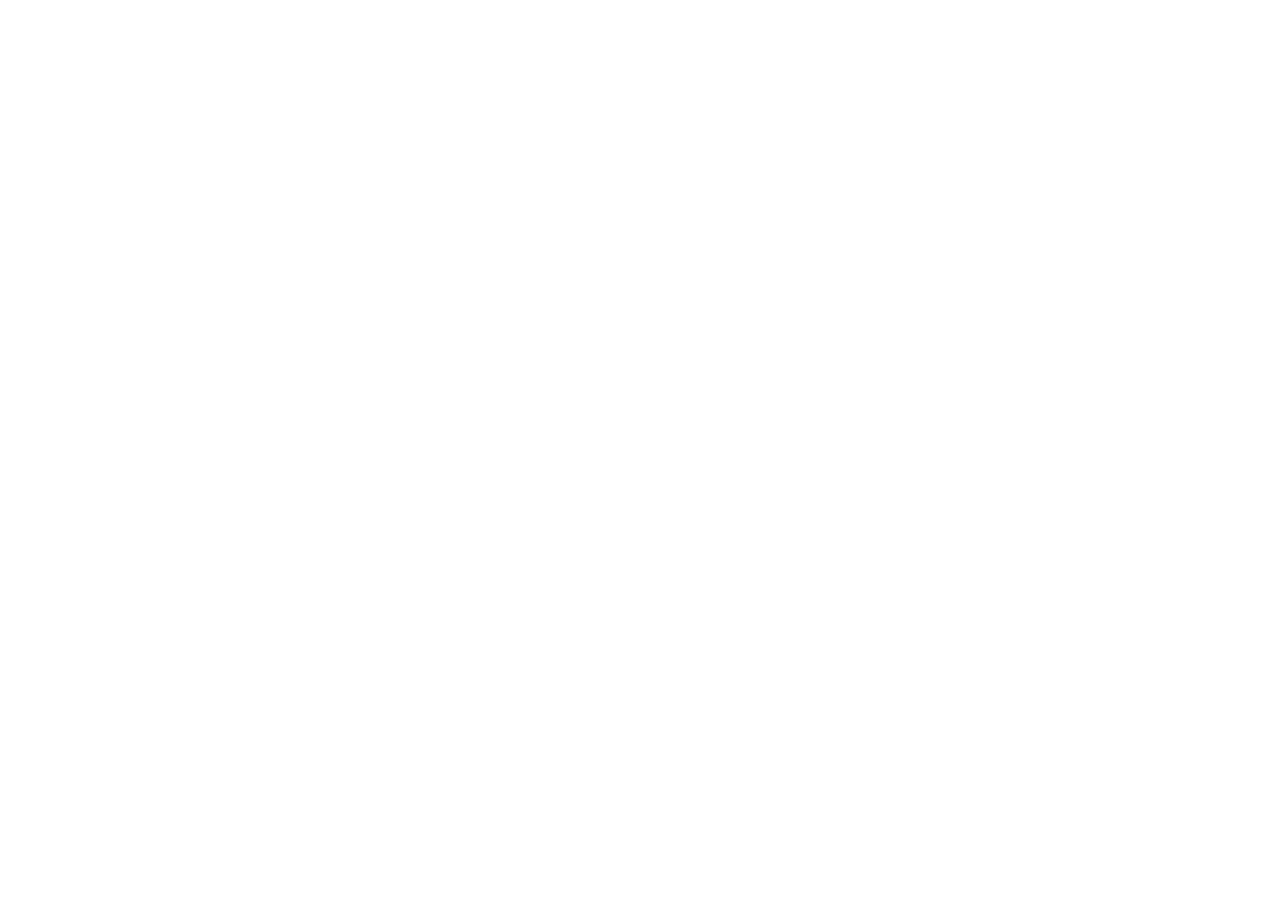
==== catalog.html @ e5bd0d5f "index.html v.2" ====
<!doctype html>
<html lang="ru">
<head>
    <meta charset="UTF-8">
    <title>Device</title>
    <link rel="stylesheet" href="css/normalize.css">
    <link rel="stylesheet" href="css/style.css">
</head>
<body>
</body>
</html>
---- css/style.css ----
/* --------------------- general ------------------- */

@font-face {
    font-family: "Gilroy";
    src: url(../fonts/gilroylight.woff);
    font-weight: 300;
}

@font-face {
    font-family: "Gilroy";
    src: url(../fonts/gilroyextrabold.woff);
    font-weight: 800;
}

@font-face {
    font-family: "Open Sans";
    src: url(../fonts/opensans.woff);
    font-weight: normal;
}

@font-face {
    font-family: "Open Sans";
    src: url(../fonts/opensanslight.woff);
    font-weight: 300;
}

body {
    font-family: "Open Sans", Arial, sans-serif;
    font-size: 15px;
}

/* --------------------- index.html ------------------- */






/* --------------------- catalog.html ------------------- */
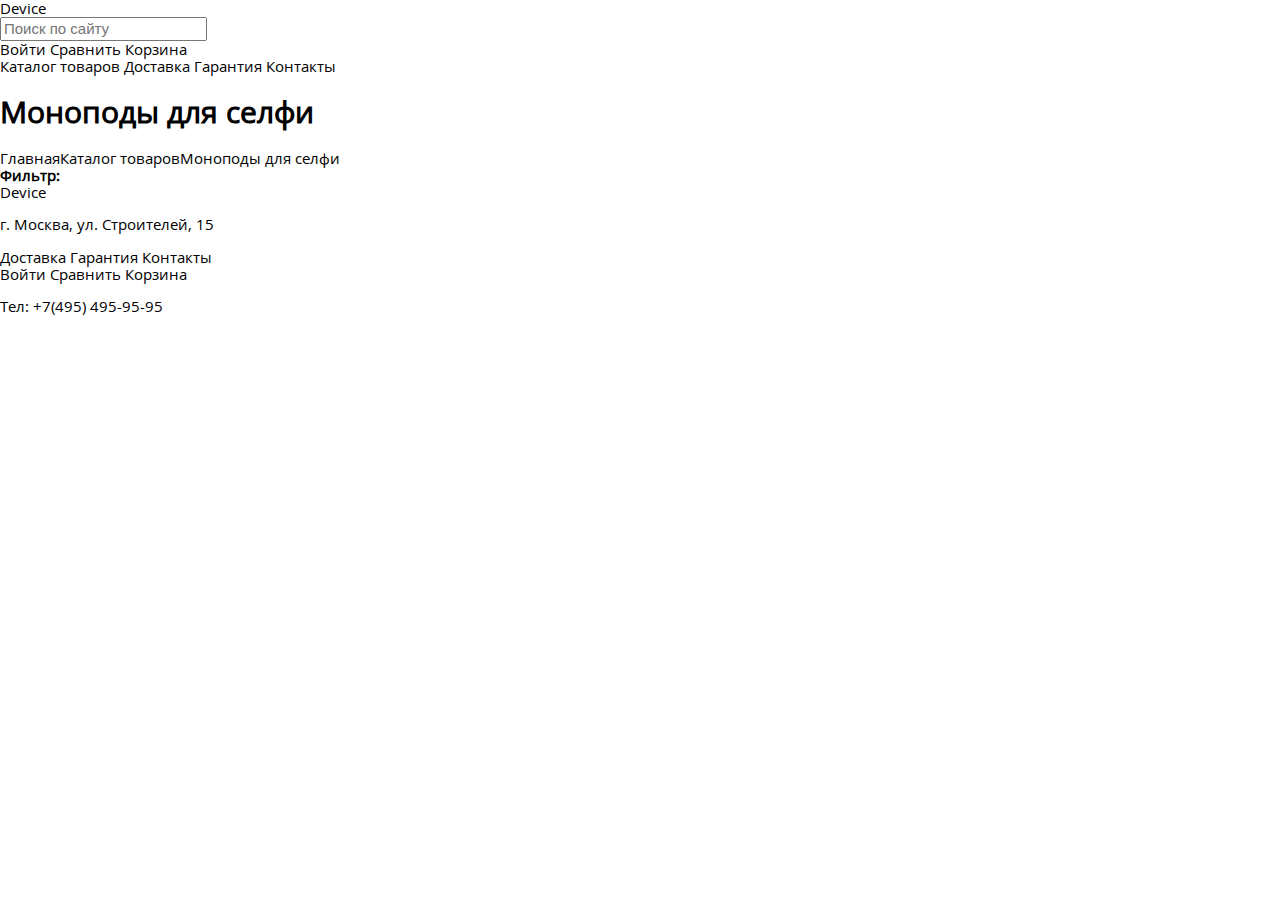
==== commit 20d643c8: "catalog.html v.1" ====
--- a/catalog.html
+++ b/catalog.html
@@ -7,5 +7,57 @@
     <link rel="stylesheet" href="css/style.css">
 </head>
 <body>
+<header>
+    <div class="container">
+        <a class="device-logo-header">Device</a>
+        <nav class="top-nav">
+            <form class="search-form">
+                <label class="search-label" for="search-label"></label>
+                <input id="search-label" type="text" name="search-field" placeholder="Поиск по сайту">
+            </form>
+            <a class="header-menu">Войти</a>
+            <a class="header-menu">Сравнить</a>
+            <a class="header-menu">Корзина</a>
+        </nav>
+        <nav class="bottom-nav">
+            <a>Каталог товаров</a>
+            <a>Доставка</a>
+            <a>Гарантия</a>
+            <a>Контакты</a>
+        </nav>
+        <nav class="breadcrumbs">
+            <h1>Моноподы для селфи</h1>
+            <a>Главная</a><a>Каталог товаров</a><a>Моноподы для селфи</a>
+        </nav>
+    </div>
+</header>
+<main>
+    <aside>
+        <b>Фильтр:</b>
+    </aside>
+</main>
+<footer>
+    <div class="footer-left">
+        <a class="device-logo-footer">Device</a>
+        <p>г. Москва, ул. Строителей, 15</p>
+    </div>
+    <div class="footer-center">
+        <a>Доставка</a>
+        <a>Гарантия</a>
+        <a>Контакты</a>
+        <div class="footer-soc-buttons">
+            <a href="#"></a>
+            <a href="#"></a>
+            <a href="#"></a>
+        </div>
+    </div>
+    <div class="footer-right">
+        <a>Войти</a>
+        <a>Сравнить</a>
+        <a>Корзина</a>
+        <p class="footer-tel">Тел: +7(495) 495-95-95 </p>
+        <a class="footer-logo"></a>
+    </div>
+</footer>
 </body>
 </html>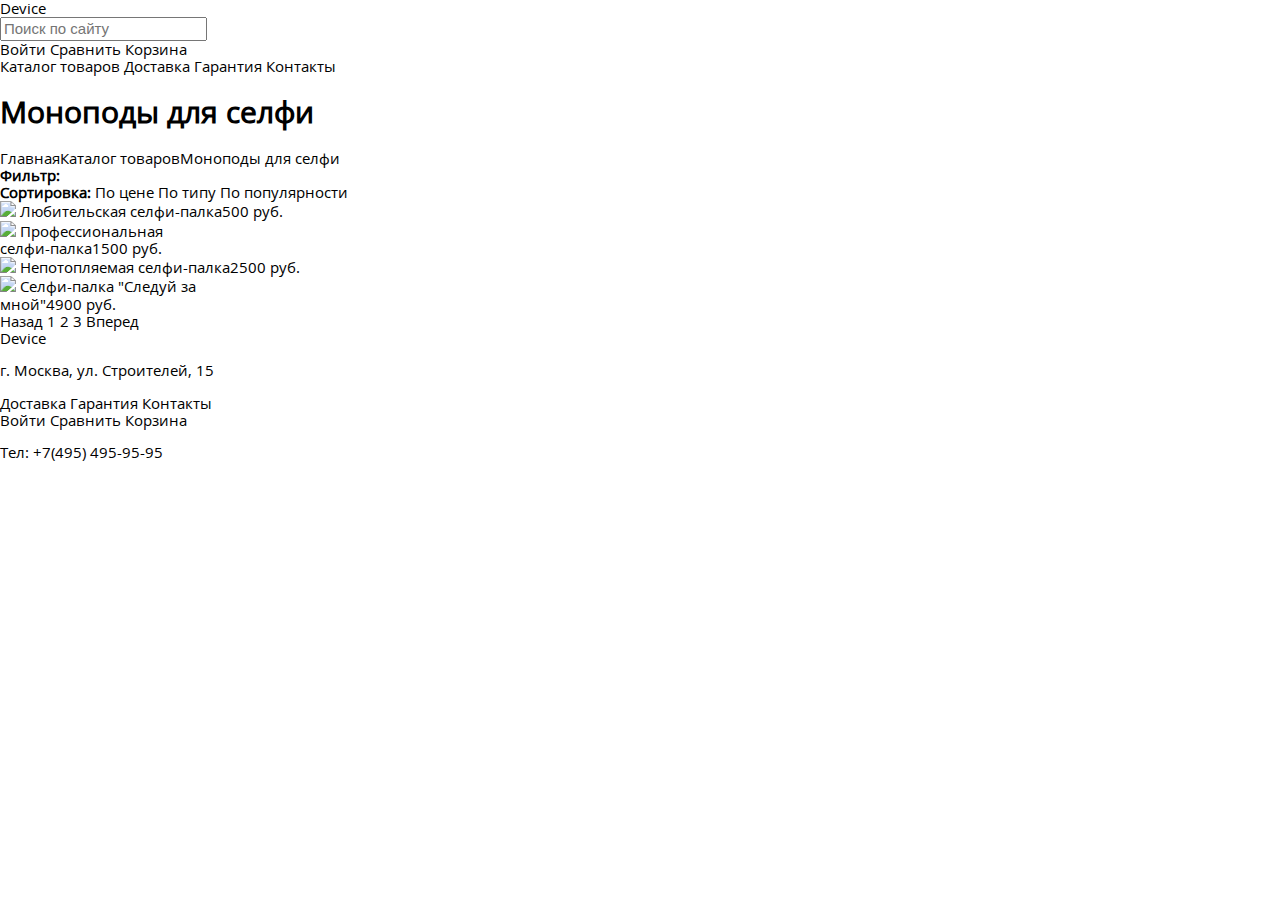
==== commit 5a1ddd30: "catalog.html done" ====
--- a/catalog.html
+++ b/catalog.html
@@ -32,9 +32,43 @@
     </div>
 </header>
 <main>
-    <aside>
-        <b>Фильтр:</b>
-    </aside>
+    <div class="container">
+        <aside>
+            <b>Фильтр:</b>
+            <form></form>
+        </aside>
+        <div class="catalog-content">
+            <b>Сортировка:</b>
+            <a>По цене</a>
+            <a>По типу</a>
+            <a>По популярности</a>
+            <a class="arrow-up"></a>
+            <a class="arrow-down"></a>
+            <div class="catalog-content-image">
+                <img src="#" width="" height="">
+                <span>Любительская селфи-палка</span><span>500 руб.</span>
+            </div>
+            <div class="catalog-content-image">
+                <img src="#" width="" height="">
+                <span>Профессиональная<br> селфи-палка</span><span>1500 руб.</span>
+            </div>
+            <div class="catalog-content-image">
+                <img src="#" width="" height="">
+                <span>Непотопляемая селфи-палка</span><span>2500 руб.</span>
+            </div>
+            <div class="catalog-content-image">
+                <img src="#" width="" height="">
+                <span>Селфи-палка "Следуй за<br> мной"</span><span>4900 руб.</span>
+            </div>
+            <div class="catalog-pagination">
+                <a>Назад</a>
+                <a>1</a>
+                <a>2</a>
+                <a>3</a>
+                <a>Вперед</a>
+            </div>
+        </div>
+    </div>
 </main>
 <footer>
     <div class="footer-left">
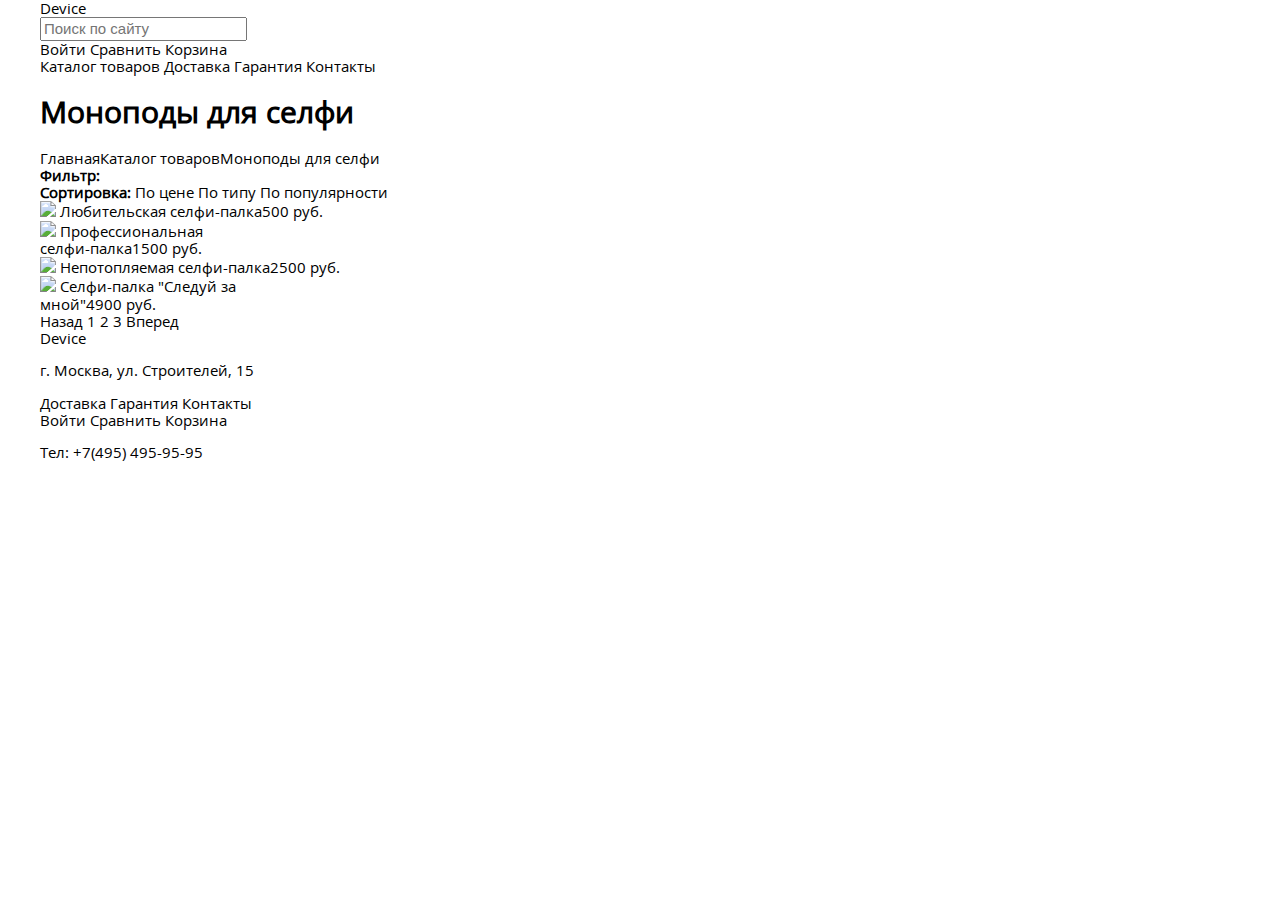
==== commit 4431bad7: "general v.1" ====
--- a/catalog.html
+++ b/catalog.html
@@ -71,26 +71,28 @@
     </div>
 </main>
 <footer>
-    <div class="footer-left">
-        <a class="device-logo-footer">Device</a>
-        <p>г. Москва, ул. Строителей, 15</p>
-    </div>
-    <div class="footer-center">
-        <a>Доставка</a>
-        <a>Гарантия</a>
-        <a>Контакты</a>
-        <div class="footer-soc-buttons">
-            <a href="#"></a>
-            <a href="#"></a>
-            <a href="#"></a>
+    <div class="container">
+        <div class="footer-left">
+            <a class="device-logo-footer">Device</a>
+            <p>г. Москва, ул. Строителей, 15</p>
         </div>
-    </div>
-    <div class="footer-right">
-        <a>Войти</a>
-        <a>Сравнить</a>
-        <a>Корзина</a>
-        <p class="footer-tel">Тел: +7(495) 495-95-95 </p>
-        <a class="footer-logo"></a>
+        <div class="footer-center">
+            <a>Доставка</a>
+            <a>Гарантия</a>
+            <a>Контакты</a>
+            <div class="footer-soc-buttons">
+                <a href="#"></a>
+                <a href="#"></a>
+                <a href="#"></a>
+            </div>
+        </div>
+        <div class="footer-right">
+            <a>Войти</a>
+            <a>Сравнить</a>
+            <a>Корзина</a>
+            <p class="footer-tel">Тел: +7(495) 495-95-95 </p>
+            <a class="footer-logo"></a>
+        </div>
     </div>
 </footer>
 </body>
--- a/css/style.css
+++ b/css/style.css
@@ -29,6 +29,12 @@
     font-size: 15px;
 }
 
+.container {
+    width: 1200px;
+    padding: 0 20px;
+    margin: 0 auto;
+}
+
 /* --------------------- index.html ------------------- */
 
 
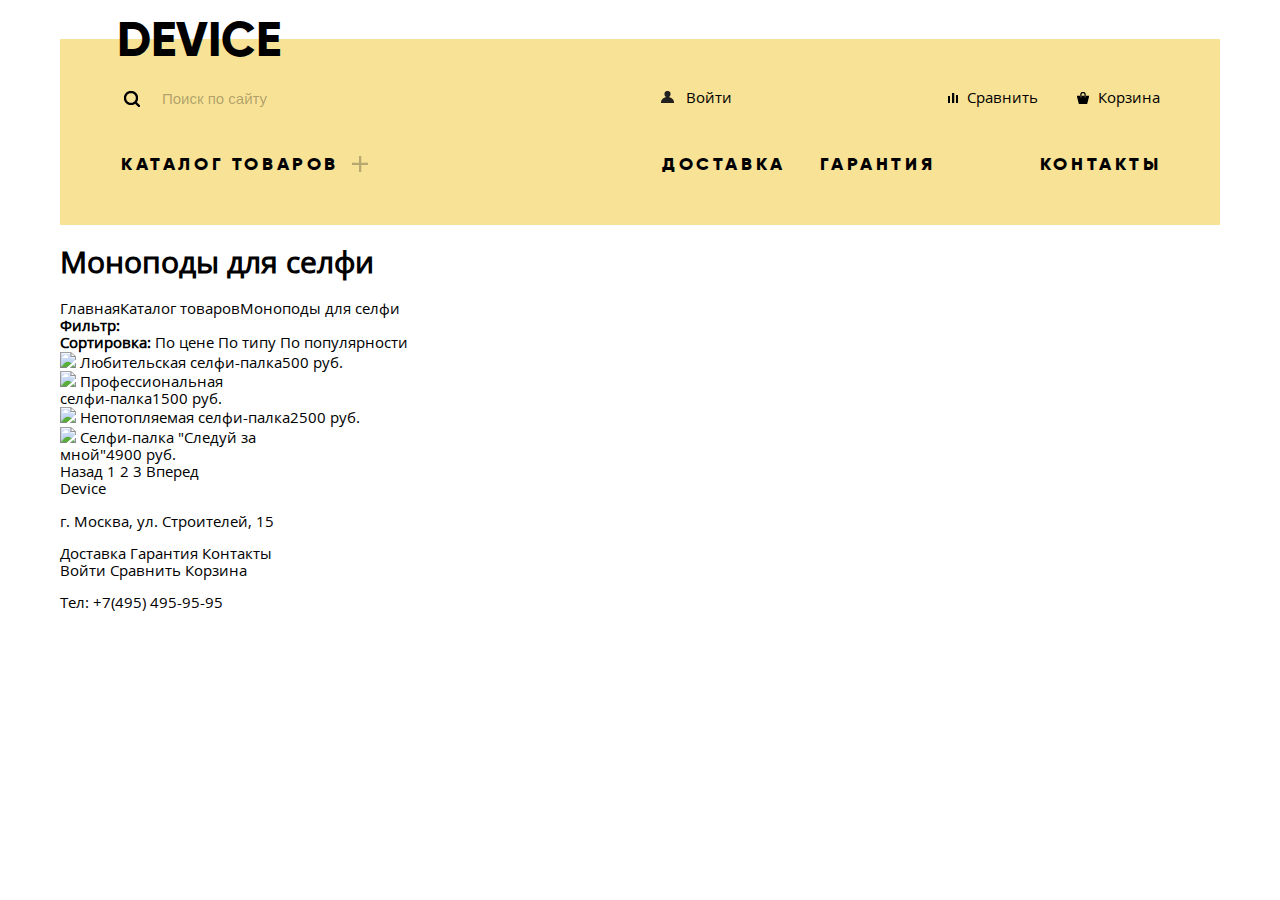
==== commit be1b9795: "header" ====
--- a/catalog.html
+++ b/catalog.html
@@ -9,22 +9,33 @@
 <body>
 <header>
     <div class="container">
-        <a class="device-logo-header">Device</a>
-        <nav class="top-nav">
-            <form class="search-form">
-                <label class="search-label" for="search-label"></label>
-                <input id="search-label" type="text" name="search-field" placeholder="Поиск по сайту">
-            </form>
-            <a class="header-menu">Войти</a>
-            <a class="header-menu">Сравнить</a>
-            <a class="header-menu">Корзина</a>
-        </nav>
-        <nav class="bottom-nav">
-            <a>Каталог товаров</a>
-            <a>Доставка</a>
-            <a>Гарантия</a>
-            <a>Контакты</a>
-        </nav>
+        <a class="device-logo-header" href="index.html">Device</a>
+        <div class="header-orange-background clearfix">
+            <div class="top-nav clearfix">
+                <nav class="nav-left">
+                    <form class="search-form">
+                        <label class="search-label" for="search-label"></label>
+                        <input id="search-label" type="text" name="search-field" placeholder="Поиск по сайту">
+                        <button>Найти</button>
+                    </form>
+                </nav>
+                <nav class="nav-right">
+                    <a>Войти</a>
+                    <a>Сравнить</a>
+                    <a>Корзина</a>
+                </nav>
+            </div>
+            <div class="bottom-nav">
+                <nav class="nav-left">
+                    <a>Каталог товаров</a>
+                </nav>
+                <nav class="nav-right">
+                    <a>Доставка</a>
+                    <a>Гарантия</a>
+                    <a>Контакты</a>
+                </nav>
+            </div>
+        </div>
         <nav class="breadcrumbs">
             <h1>Моноподы для селфи</h1>
             <a>Главная</a><a>Каталог товаров</a><a>Моноподы для селфи</a>
--- a/css/style.css
+++ b/css/style.css
@@ -33,7 +33,179 @@
     width: 1200px;
     padding: 0 20px;
     margin: 0 auto;
-}
+    box-sizing: border-box;
+}
+
+.clearfix::after {
+    content: "";
+    display: block;
+    clear: both;
+}
+
+/* --------------------- header ------------------- */
+header a {
+    color: black;
+    text-decoration: none;
+}
+
+.header-orange-background {
+    position: relative;
+    max-height: 300px;
+    background-color: #f7e296;
+    padding: 50px 56px;
+    margin-top: -16px;
+}
+
+.device-logo-header {
+    font-family: "Gilroy", "Verdana", sans-serif;
+    font-size: 48px;
+    font-weight: 800;
+    text-transform: uppercase;
+    position: relative;
+    top: 12px;
+    left: 57px;
+    z-index: 10;
+}
+
+.nav-left {
+    float: left;
+    width: 502px;
+}
+
+.nav-right {
+    float: right;
+    width: 502px;
+}
+
+.search-form {
+    float: left;
+}
+
+.search-form::before {
+    position: absolute;
+    left: 64px;
+    top: 52px;
+    content: '';
+    width: 26px;
+    height: 26px;
+    background-image: url("../img/spritesheet.png");
+    background-position: -20px -287px;
+}
+
+.search-form button {
+    display: none;
+}
+
+.search-form input {
+    background-color: #f7e296;
+    border: none;
+}
+
+.search-form input::placeholder {
+    color: rgba(0, 0, 0, 0.3);
+}
+
+.top-nav .nav-left {
+    margin-left: 44px;
+}
+
+.top-nav .nav-right a {
+    margin-left: 24px;
+}
+
+.top-nav .nav-right a:nth-of-type(1) {
+    margin-right: 207px;
+}
+
+.top-nav .nav-right a:nth-of-type(3) {
+    margin-left: 56px;
+}
+
+.top-nav .nav-right a:nth-of-type(1)::before {
+    position: absolute;
+    top: 52px;
+    left: 601px;
+    content: '';
+    width: 26px;
+    height: 26px;
+    background-image: url("../img/spritesheet.png");
+    background-position: -20px -439px;
+}
+
+.top-nav .nav-right a:nth-of-type(2)::before {
+    position: absolute;
+    top: 54px;
+    left: 888px;
+    content: '';
+    width: 26px;
+    height: 26px;
+    background-image: url("../img/spritesheet.png");
+    background-position: -20px -72px;
+}
+
+.top-nav .nav-right a:nth-of-type(3)::before {
+    position: absolute;
+    top: 53px;
+    left: 1017px;
+    content: '';
+    width: 26px;
+    height: 26px;
+    background-image: url("../img/spritesheet.png");
+    background-position: -20px -20px;
+}
+
+.bottom-nav {
+    margin-top: 46px;
+    font-family: "Gilroy", Verdana, sans-serif;
+    font-size: 18px;
+    letter-spacing: 0.2em;
+    font-weight: 800;
+    text-transform: uppercase;
+}
+
+.bottom-nav .nav-right a {
+    margin-right: 26px;
+}
+
+.bottom-nav .nav-right a:last-of-type {
+    margin-left: 70px;
+    margin-right: 0;
+}
+
+.bottom-nav .nav-left a:first-of-type {
+    margin-left: 5px;
+}
+
+.bottom-nav .nav-left a::after {
+    position: absolute;
+    top: 117px;
+    left: 292px;
+    content: '';
+    width: 26px;
+    height: 26px;
+    background-image: url("../img/spritesheet.png");
+    background-position: -20px -231px;
+}
+
+/* ------------  hover and
+                 focus states
+ */
+.device-logo-header:hover {
+    color: #464646;
+}
+
+.device-logo-header:focus {
+    color: #666666;
+}
+
+.top-nav .nav-right a:hover {
+    color: rgba(0,0,0, 0.6);
+}
+
+.top-nav .nav-right a:focus {
+    color: rgba(0,0,0, 0.3)
+}
+
 
 /* --------------------- index.html ------------------- */
 
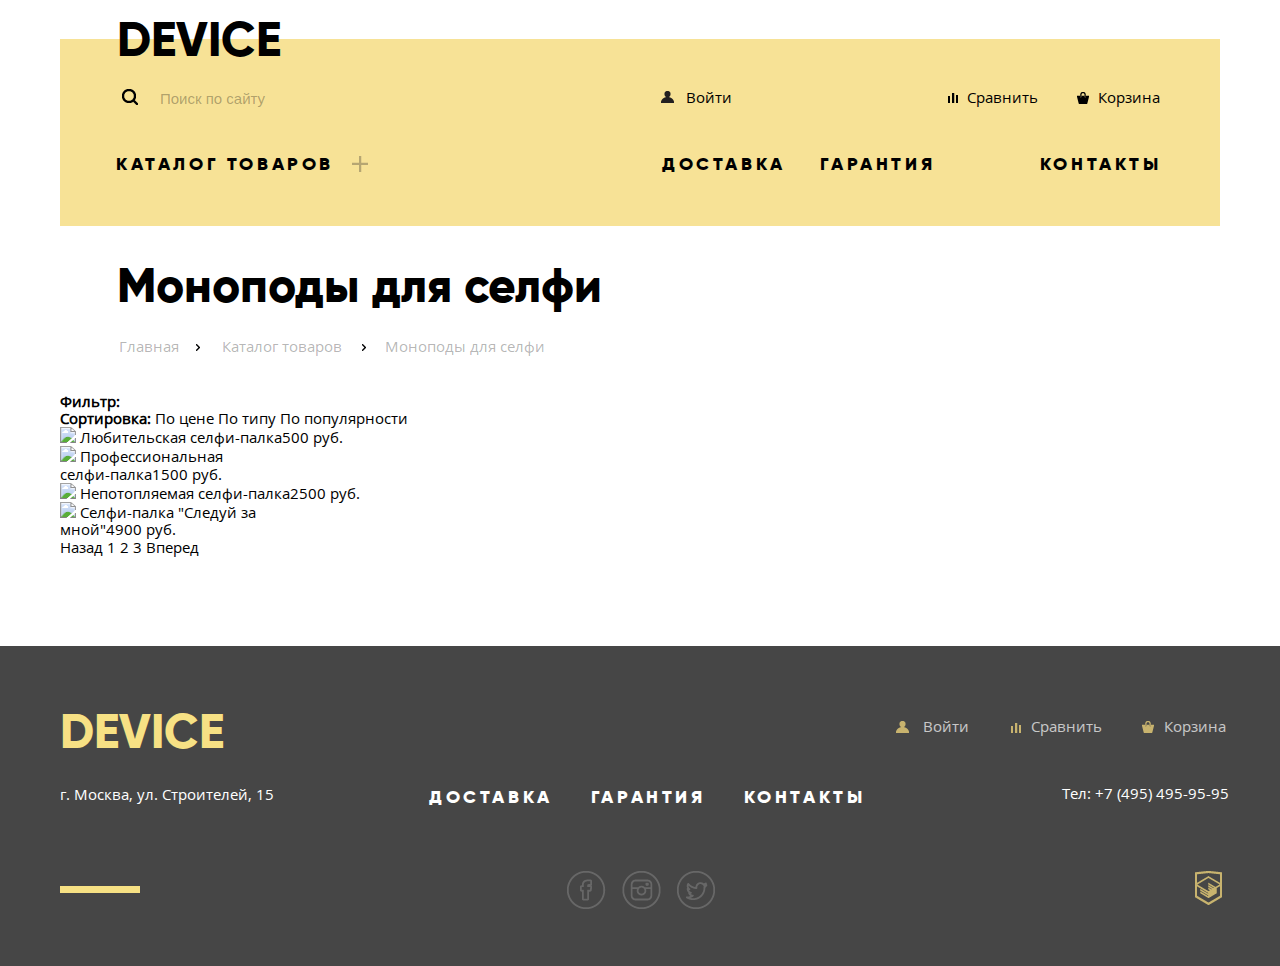
==== commit 123f691b: "finished index.html" ====
--- a/catalog.html
+++ b/catalog.html
@@ -6,44 +6,59 @@
     <link rel="stylesheet" href="css/normalize.css">
     <link rel="stylesheet" href="css/style.css">
 </head>
-<body>
+<body class="catalog-page">
 <header>
     <div class="container">
-        <a class="device-logo-header" href="index.html">Device</a>
+        <a class="device-logo" href="index.html">Device</a>
         <div class="header-orange-background clearfix">
             <div class="top-nav clearfix">
                 <nav class="nav-left">
                     <form class="search-form">
-                        <label class="search-label" for="search-label"></label>
+                        <label for="search-label"></label>
                         <input id="search-label" type="text" name="search-field" placeholder="Поиск по сайту">
                         <button>Найти</button>
                     </form>
                 </nav>
                 <nav class="nav-right">
-                    <a>Войти</a>
-                    <a>Сравнить</a>
-                    <a>Корзина</a>
+                    <a href="#">Войти</a>
+                    <a href="#">Сравнить</a>
+                    <a href="#">Корзина</a>
                 </nav>
             </div>
             <div class="bottom-nav">
                 <nav class="nav-left">
-                    <a>Каталог товаров</a>
+                    <input class="dropdown-checkbox" type="checkbox" id="dropdown-toggle">
+                    <label for="dropdown-toggle" class="dropdown-link">Каталог товаров</label>
+                    <nav class="dropdown-menu">
+                        <ul>
+                            <li><a href="#">Виртуальная реальность</a></li>
+                            <li><a href="#">Моноподы для селфи</a></li>
+                            <li><a href="#">Экшн-камеры</a></li>
+                        </ul>
+                        <ul>
+                            <li><a href="#">Фитнес-браслеты</a></li>
+                            <li><a href="#">Умные часы</a></li>
+                        </ul>
+                        <ul>
+                            <li><a href="#">Квадрокоптеры</a></li>
+                        </ul>
+                    </nav>
                 </nav>
                 <nav class="nav-right">
-                    <a>Доставка</a>
-                    <a>Гарантия</a>
-                    <a>Контакты</a>
+                    <a href="#">Доставка</a>
+                    <a href="#">Гарантия</a>
+                    <a href="#">Контакты</a>
                 </nav>
             </div>
         </div>
-        <nav class="breadcrumbs">
-            <h1>Моноподы для селфи</h1>
-            <a>Главная</a><a>Каталог товаров</a><a>Моноподы для селфи</a>
-        </nav>
     </div>
 </header>
 <main>
     <div class="container">
+        <nav class="breadcrumbs">
+            <h1 class="header-text">Моноподы для селфи</h1>
+            <a>Главная</a><a>Каталог товаров</a><a>Моноподы для селфи</a>
+        </nav>
         <aside>
             <b>Фильтр:</b>
             <form></form>
@@ -84,7 +99,7 @@
 <footer>
     <div class="container">
         <div class="footer-left">
-            <a class="device-logo-footer">Device</a>
+            <a href="#" class="device-logo">Device</a>
             <p>г. Москва, ул. Строителей, 15</p>
         </div>
         <div class="footer-center">
@@ -98,11 +113,11 @@
             </div>
         </div>
         <div class="footer-right">
-            <a>Войти</a>
-            <a>Сравнить</a>
-            <a>Корзина</a>
-            <p class="footer-tel">Тел: +7(495) 495-95-95 </p>
-            <a class="footer-logo"></a>
+            <a href="#">Войти</a>
+            <a href="#">Сравнить</a>
+            <a href="#">Корзина</a>
+            <p class="footer-tel">Тел: +7 (495) 495-95-95 </p>
+            <a href="#" class="footer-logo"></a>
         </div>
     </div>
 </footer>
--- a/css/style.css
+++ b/css/style.css
@@ -1,4 +1,5 @@
-/* --------------------- general ------------------- */
+/*!* --------------------- general ------------------- *!*/
+
 
 @font-face {
     font-family: "Gilroy";
@@ -42,6 +43,46 @@
     clear: both;
 }
 
+.button {
+    padding: 0 40px;
+    font-family: "Gilroy", "Verdana", sans-serif;
+    font-size: 18px;
+    font-weight: 800;
+    text-transform: uppercase;
+    letter-spacing: 0.2em;
+    cursor: pointer;
+}
+
+.button::after {
+    position: absolute;
+    top: 7px;
+    left: -3px;
+    content: "";
+    width: 220px;
+    height: 8px;
+    background-color: #f0c52e;
+    z-index: -1;
+}
+
+.button:hover::after {
+    height: 40px;
+    top: -10px;
+}
+
+.button:active {
+    color: rgba(0,0,0, .3);
+}
+
+.header-text {
+    font-family: "Gilroy", "Verdana", sans-serif;
+    font-size: 48px;
+    font-weight: 800;
+}
+
+p {
+    line-height: 2em;
+}
+
 /* --------------------- header ------------------- */
 header a {
     color: black;
@@ -53,10 +94,11 @@
     max-height: 300px;
     background-color: #f7e296;
     padding: 50px 56px;
+    padding-bottom: 67px;
     margin-top: -16px;
 }
 
-.device-logo-header {
+.device-logo {
     font-family: "Gilroy", "Verdana", sans-serif;
     font-size: 48px;
     font-weight: 800;
@@ -67,6 +109,14 @@
     z-index: 10;
 }
 
+.device-logo:hover {
+    color: #464646;
+}
+
+.device-logo:active {
+    color: #666666;
+}
+
 .nav-left {
     float: left;
     width: 502px;
@@ -77,36 +127,56 @@
     width: 502px;
 }
 
+.top-nav {
+    margin-bottom: 25px;
+}
+
+.top-nav .nav-left {
+    margin-left: 44px;
+    height: 40px;
+}
+
 .search-form {
     float: left;
-}
-
-.search-form::before {
-    position: absolute;
-    left: 64px;
-    top: 52px;
-    content: '';
-    width: 26px;
-    height: 26px;
-    background-image: url("../img/spritesheet.png");
-    background-position: -20px -287px;
+    margin-left: -35px;
+    width: 400px;
+    background-color: #f7e296;
+    border: none;
+    padding-bottom: 14px;
+    background-repeat: no-repeat;
 }
 
 .search-form button {
+    position: absolute;
+    top: 34px;
+    left: 400px;
+    background-color: #f7e296;
+    border: 2px solid black;
+    padding: 15px 20px;
     display: none;
 }
+
 
 .search-form input {
     background-color: #f7e296;
     border: none;
+    width: 353px;
+    padding-left: 35px;
+}
+
+.search-form label {
+    position: absolute;
+    left: 62px;
+    width: 20px;
+    height: 20px;
+    content: "";
+    background-image: url("../img/spritesheet.png");
+    background-position: -20px -287px;
+    cursor: pointer;
 }
 
 .search-form input::placeholder {
     color: rgba(0, 0, 0, 0.3);
-}
-
-.top-nav .nav-left {
-    margin-left: 44px;
 }
 
 .top-nav .nav-right a {
@@ -155,7 +225,6 @@
 }
 
 .bottom-nav {
-    margin-top: 46px;
     font-family: "Gilroy", Verdana, sans-serif;
     font-size: 18px;
     letter-spacing: 0.2em;
@@ -176,20 +245,81 @@
     margin-left: 5px;
 }
 
-.bottom-nav .nav-left a::after {
+/* ---------------- dropdown menu
+ -----------------*/
+
+.dropdown-menu {
+    position: absolute;
+    top: 145px;
+    left: 0;
+    width: 1160px;
+    height: 154px;
+    display: none;
+
+    background-color: #f7e296;
+    z-index: 1000;
+}
+
+.dropdown-checkbox {
+    display: none;
+}
+
+.dropdown-link {
+    cursor: pointer;
+}
+
+.dropdown-link::after {
     position: absolute;
     top: 117px;
     left: 292px;
     content: '';
     width: 26px;
     height: 26px;
-    background-image: url("../img/spritesheet.png");
-    background-position: -20px -231px;
+    background-image: url("../img/plus.png");
+    background-repeat: no-repeat;
+    opacity: 0.3;
+    /*background-position: -20px -231px;*/
+    cursor: pointer
+}
+
+.dropdown-checkbox:checked ~ .dropdown-menu {
+    display: block;
+}
+
+.dropdown-menu ul {
+    margin: 0;
+    padding: 0;
+    margin-right: 21px;
+    margin-left: 50px;
+    margin-top: 20px;
+    width: 189px;
+    float: left;
+}
+
+
+.dropdown-menu li {
+    margin-bottom: 20px;
+    list-style: none;
+    display: inline-block;
+}
+
+.dropdown-menu ul:last-of-type {
+    margin-left: -14px;
+}
+
+.dropdown-menu a {
+    font-family: "Open Sans", "Arial", sans-serif;
+    font-size: 15px;
+    text-transform: none;
+    letter-spacing: normal;
+    font-weight: 400;
 }
 
 /* ------------  hover and
                  focus states
  */
+
+
 .device-logo-header:hover {
     color: #464646;
 }
@@ -198,20 +328,880 @@
     color: #666666;
 }
 
-.top-nav .nav-right a:hover {
+.top-nav a:hover {
     color: rgba(0,0,0, 0.6);
 }
 
-.top-nav .nav-right a:focus {
+.top-nav a:focus {
     color: rgba(0,0,0, 0.3)
 }
 
+.top-nav a:hover::before {
+    opacity: 0.6;
+}
+
+.top-nav a:focus::before {
+    opacity: 0.3;
+}
+
+.bottom-nav a:hover {
+    color: rgba(0,0,0, 0.6);
+}
+
+.bottom-nav a:focus {
+    color: rgba(0,0,0, 0.3);
+}
+
+
+.bottom-nav a:hover::after {
+    opacity: 0.6;
+}
+
+.bottom-nav a:focus::after {
+    opacity: 0.3;
+}
+
+.dropdown-link:hover {
+    opacity: 0.6;
+}
+
+.dropdown-link:active {
+    opacity: 0.3;
+}
+
+.dropdown-link:active::after {
+    opacity: 0.2;
+}
+
+
+.search-form input:hover::placeholder {
+    color: rgba(0, 0, 0, 0.6);
+}
+
+
+.search-form input:focus {
+    outline: none;
+    border-bottom: 2px solid black;
+    padding-bottom: 15px;
+}
+
+.search-form input:focus + button {
+    display: block;
+}
+
+.search-form input:focus + button:hover {
+    background-color: black;
+    color: white;
+    cursor: pointer;
+}
+
+
+.search-form input:focus + button:focus {
+    background-color: black;
+    color: rgba(255,255,255, 0.3);
+    display: block;
+}
+
+.search-form button:hover {
+    display: inline-block;
+    background-color: black;
+    color: rgba(255,255,255, 0.3);
+}
+
+/* ---------------------- footer
+
+ */
+
+
+footer {
+    position: relative;
+    margin-top: 90px;
+    background-color: #464646;
+    height: 320px;
+    color: white;
+}
+
+footer .device-logo {
+    position: relative;
+    color: #f7e184;
+    top: 58px;
+    left: 0;
+    text-decoration: none;
+}
+
+footer .device-logo:hover {
+    color: #f0c52e;
+}
+
+footer .device-logo:focus {
+    color: rgba(240, 197, 46, 0.3);
+}
+
+.footer-left {
+    float: left;
+    width: 220px;
+}
+
+.footer-left p {
+    position: relative;
+    top: 63px;
+}
+
+.footer-left p::after {
+    position: absolute;
+    content: "";
+    width: 80px;
+    height: 7px;
+    background-color: #f7e184;
+    left: 0;
+    top: 107px;
+}
+
+.footer-center {
+    float: left;
+    width: 500px;
+}
+
+.footer-right {
+    float: right;
+    width: 371px;
+}
+
+.footer-center a {
+    position: relative;
+    top: 141px;
+    left: 149px;
+    margin-right: 34px;
+    font-family: "Gilroy", Verdana, sans-serif;
+    font-size: 18px;
+    letter-spacing: 0.2em;
+    font-weight: 800;
+    text-transform: uppercase;
+    cursor: pointer;
+}
+
+.footer-center a:hover {
+    opacity: 0.6;
+}
+
+.footer-center a:active {
+    opacity: 0.3;
+}
+
+.footer-soc-buttons {
+    position: relative;
+    top: 63px;
+    left: 138px;
+}
+
+.footer-soc-buttons a {
+    display: inline-block;
+    margin-right: 1px;
+    width: 50px;
+    height: 50px;
+    background-image: url("../img/spritesheet-6.png");
+    opacity: 0.3;
+}
+
+.footer-soc-buttons a:hover {
+    opacity: 1;
+}
+
+.footer-soc-buttons a:focus {
+    opacity: 0.1;
+}
+
+.footer-soc-buttons a:nth-of-type(1) {
+    background-position: -122px -20px;
+}
+
+.footer-soc-buttons a:nth-of-type(2) {
+    background-position: -335px -20px;
+}
+
+.footer-soc-buttons a:nth-of-type(3) {
+    background-position: -414px -20px;
+}
+
+.footer-right a {
+    margin-right: 58px;
+    position: relative;
+    left: 74px;
+    top: 72px;
+    opacity: 0.7;
+    text-decoration: none;
+    color: white;
+}
+
+.footer-right a:hover {
+    opacity: 1;
+}
+
+.footer-right a:focus {
+    opacity: 0.3;
+}
+
+.footer-right a:nth-of-type(1)::before {
+    position: absolute;
+    top: 5px;
+    left: -27px;
+    content: '';
+    width: 26px;
+    height: 26px;
+    background-image: url("../img/spritesheet-6.png");
+    background-position: -492px -20px;
+}
+
+.footer-right a:nth-of-type(2)::before {
+    position: absolute;
+    top: 7px;
+    left: -20px;
+    content: '';
+    width: 26px;
+    height: 26px;
+    background-image: url("../img/spritesheet-6.png");
+    background-position: -72px -20px;
+}
+
+.footer-right a:nth-of-type(3)::before {
+    position: absolute;
+    top: 5px;
+    left: -22px;
+    content: '';
+    width: 26px;
+    height: 26px;
+    background-image: url("../img/spritesheet-6.png");
+    background-position: -20px -20px;
+}
+
+.footer-right a:nth-of-type(3) {
+    margin-right: 0;
+}
+
+.footer-right p {
+    position: relative;
+    top: 100px;
+    left: 213px;
+}
+
+.footer-right .footer-logo {
+    display: block;
+    position: relative;
+    top: 148px;
+    left: 346px;
+    width: 30px;
+    height: 40px;
+    background-image: url("../img/spritesheet-6.png");
+    background-position: -201px -20px;
+}
+
 
 /* --------------------- index.html ------------------- */
-
-
-
-
-
-
-/* --------------------- catalog.html ------------------- */+.white-line {
+    background-color: #fff;
+    width: 100px;
+    height: 7px;
+    margin-top: 90px;
+}
+
+
+
+/* ------------------ slider
+
+ */
+.slider {
+    position: relative;
+    bottom: 137px;
+    z-index: 100;
+    height: 486px;
+}
+
+.slide-image {
+    float: left;
+    width: 500px;
+    margin-left: 60px;
+    position: relative;
+}
+
+.slide-description {
+    float: right;
+    width: 500px;
+    margin-right: 60px;
+    position: relative;
+}
+
+.slider input[type=radio]{
+    position: absolute;
+    opacity: 0;
+}
+
+.slider-controls {
+    position: absolute;
+    right: 76px;
+    top: 355px;
+    z-index: 2000;
+}
+
+.slider-controls label {
+    display: inline-block;
+    width: 4px;
+    height: 4px;
+    margin: 0 10px;
+    background: white;
+    border: 3px solid rgba(0,0,0, .3);
+    vertical-align: top;
+    border-radius: 50%;
+    cursor: pointer;
+}
+
+
+#btn-1:checked ~ .slider-controls label[for="btn-1"]::after,
+#btn-2:checked ~ .slider-controls label[for="btn-2"]::after,
+#btn-3:checked ~ .slider-controls label[for="btn-3"]::after {
+    position: relative;
+    bottom: 3px;
+    right: 26px;
+    display: block;
+    content: "";
+    width: 4px;
+    height: 4px;
+    margin-left: 23px;
+    background-color: white;
+    border: 3px solid black;
+    border-radius: 50%;
+}
+
+.slide {
+    display: none;
+}
+
+#btn-1:checked ~ .slides .slide:nth-child(1) {
+    display: block;
+}
+#btn-2:checked ~ .slides .slide:nth-child(2) {
+    display: block;
+}
+#btn-3:checked ~ .slides .slide:nth-child(3) {
+    display: block;
+}
+
+.slide b {
+    position: relative;
+    left: 327px;
+    font-family: "Gilroy", "Verdana", sans-serif;
+    font-size: 180px;
+    font-weight: 900;
+    color: white;
+}
+
+.slide h2 {
+    padding: 0;
+    margin: 0;
+    position: absolute;
+    top: 107px;
+    left: 0;
+    font-family: "Gilroy", "Verdana", sans-serif;
+    font-size: 47px;
+    font-weight: 900;
+}
+
+.slide p {
+    position: relative;
+    top: 15px;
+    line-height: 2em;
+}
+
+.slide .button {
+    position: relative;
+    top: 53px;
+    left: 2px;
+}
+
+.item-specification {
+    margin: 0;
+    padding: 0;
+    position: relative;
+    top: 70px;
+}
+
+.item-specification li {
+    position: relative;
+    bottom: 20px;
+    display: inline-block;
+    list-style: none;
+    margin-right: 80px;
+}
+
+.item-specification li:last-child {
+    margin-right: 0;
+}
+
+.item-specification p {
+    font-family: "Gilroy", "Verdana", sans-serif;
+    font-size: 36px;
+}
+
+.item-specification sub {
+    position: relative;
+    bottom: 25px;
+    font-size: 13px;
+}
+
+.slide:nth-child(1) .slide-image {
+    top: 26px;
+    left: 28px;
+    width: 384px;
+    height: 486px;
+    background-image: url("../img/slider-1.png");
+    background-repeat: no-repeat;
+}
+
+.slide:nth-child(2) .slide-image {
+    top: 60px;
+    left: 40px;
+    width: 345px;
+    height: 485px;
+    background-image: url("../img/slider-2.png");
+    background-repeat: no-repeat;
+}
+
+.slide:nth-child(3) .slide-image {
+    top: 90px;
+    left: -20px;
+    width: 526px;
+    height: 334px;
+    background-image: url("../img/slider-3.png");
+    background-repeat: no-repeat;
+}
+
+
+
+
+
+/* -------------goods-categories
+ */
+
+.goods-categories-item {
+    float: left;
+    width: 160px;
+    margin-right: 40px;
+}
+
+.goods-categories-item:last-child {
+    margin-right: 0;
+}
+
+.item-img {
+    display: block;
+    width: 160px;
+    height: 160px;
+    background-color: #f7e296;
+    background-position: 50% 50%;
+    cursor: pointer;
+}
+
+.item-img::before {
+    position: absolute;
+    content: "";
+    width: 160px;
+    height: 160px;
+    background-repeat: no-repeat;
+}
+
+.goods-categories-item:nth-child(1) .item-img::before {
+    background-image: url("../img/spritesheet-2.png");
+    background-position: -217px 12px;
+}
+
+.goods-categories-item:nth-child(2) .item-img::before {
+    background-image: url("../img/spritesheet-2.png");
+    background-position: -390px 3px;
+}
+
+.goods-categories-item:nth-child(3) .item-img::before {
+    background-image: url("../img/spritesheet-2.png");
+    background-position: -544px -3px;
+}
+
+.goods-categories-item:nth-child(4) .item-img::before {
+    background-image: url("../img/spritesheet-2.png");
+    background-position: -719px 9px;
+}
+
+.goods-categories-item:nth-child(5) .item-img::before {
+    background-image: url("../img/spritesheet-2.png");
+    background-position: -879px -9px;
+}
+
+.goods-categories-item:nth-child(6) .item-img::before {
+    background-image: url("../img/spritesheet-2.png");
+    background-position: -27px 8px;
+}
+
+.goods-categories p {
+    font-family: "Gilroy", "Verdana", sans-serif;
+    font-weight: 900;
+    font-size: 18px;
+    margin-top: 31px;
+    line-height: 1em;
+}
+
+/* ------------------- hover and focus
+                       states
+
+ */
+
+.item-img:hover {
+    background-color: #f0c52e;
+}
+
+.item-img:active::before {
+    opacity: 0.3;
+}
+
+
+/* ------------------- bottom-slider
+*/
+
+.bottom-slider {
+    background-color: #e5e5e5;
+    margin-bottom: 91px;
+    margin-top: 173px;
+    position: relative;
+    height: 290px;
+}
+
+
+.bottom-slider input[type=radio] {
+    position: absolute;
+    opacity: 0;
+}
+
+.bottom-slider-controls {
+    float: left;
+    position: relative;
+    width: 283px;
+    height: 229px;
+    top: -101px;
+    left: -8px;
+    padding-top: 90px;
+    border-right: 7px solid black;
+    z-index: 5;
+}
+
+.bottom-slider-controls label {
+    position: relative;
+    display: block;
+    margin-bottom: 50px;
+    padding: 0 40px;
+    font-family: "Gilroy", "Verdana", sans-serif;
+    font-size: 18px;
+    font-weight: 800;
+    text-transform: uppercase;
+    letter-spacing: 0.2em;
+    cursor: pointer;
+}
+
+.bottom-slider-controls label::after {
+    position: absolute;
+    top: 7px;
+    left: 16px;
+    content: "";
+    width: 160px;
+    height: 8px;
+    background-color: #f0c52e;
+    z-index: -1;
+}
+
+.bottom-slider-controls label:hover::after {
+    height: 40px;
+    top: -9px;
+}
+
+
+#delivery:checked ~ .bottom-slider-controls label[for="delivery"]::after,
+#guarantee:checked ~ .bottom-slider-controls label[for="guarantee"]::after,
+#credit:checked ~ .bottom-slider-controls label[for="credit"]::after {
+    position: absolute;
+    top: -9px;
+    color: #f7e184;
+    background-color: black;
+    width:275px;
+    height: 40px;
+    z-index: -2;
+}
+
+#delivery:checked ~ .bottom-slider-controls label[for="delivery"],
+#guarantee:checked ~ .bottom-slider-controls label[for="guarantee"],
+#credit:checked ~ .bottom-slider-controls label[for="credit"] {
+    color: #f0c52e;
+}
+
+.bottom-slide {
+    display: none;
+    float: right;
+    width: 700px;
+    max-height: 300px;
+}
+
+#delivery:checked ~ .bottom-slides .bottom-slide:nth-child(1),
+#guarantee:checked ~ .bottom-slides .bottom-slide:nth-child(2),
+#credit:checked ~ .bottom-slides .bottom-slide:nth-child(3) {
+    display: block;
+}
+
+.bottom-slide-image {
+    position: relative;
+    bottom: 275px;
+    right: 60px;
+    float: right;
+    width: 200px;
+    height: 225px;
+}
+
+.delivery {
+    background-image: url("../img/spritesheet-3.png");
+    background-repeat: no-repeat;
+    background-position: -218px -18px;
+}
+
+.guarantee {
+    background-image: url("../img/spritesheet-3.png");
+    background-repeat: no-repeat;
+    background-position: -480px -18px;
+    bottom: 302px;
+    left: 5px;
+    right: 49px;
+}
+
+.credit {
+    background-image: url("../img/spritesheet-3.png");
+    background-repeat: no-repeat;
+    background-position: -10px -18px;
+    bottom: 302px;
+}
+
+.bottom-slide p {
+    position: relative;
+    right: 60px;
+    bottom: 84px;
+    width: 460px;
+    line-height: 2em;
+}
+
+.bottom-slide h2 {
+    position: relative;
+    right: 60px;
+    bottom: 71px;
+    font-family: "Gilroy", "Verdana", sans-serif;
+    font-size: 48px;
+    font-weight: 800;
+}
+
+label[for=delivery] {
+    left: -8px;
+}
+
+label[for=guarantee] {
+    left: -5px;
+    top: -6px;
+}
+
+label[for=credit] {
+    left: 9px;
+    top: -11px;
+}
+
+label[for=guarantee]::after {
+    left: 13px;
+}
+
+label[for=credit]::after {
+    left: 0;
+}
+
+/* ------------------- brands section
+
+ */
+
+.brand-item {
+    float: left;
+    width: 260px;
+    height: 90px;
+    margin-right: 39px;
+    background-image: url("../img/spritesheet-4.png");
+    cursor: pointer;
+}
+
+.brand-item:nth-child(1) {
+    background-position: -40px -40px;
+}
+
+.brand-item:nth-child(2) {
+    background-position: -380px -40px;
+}
+
+.brand-item:nth-child(3) {
+    background-position: -720px -40px;
+}
+
+.brand-item:nth-child(4) {
+    background-position: -1060px -40px;
+    margin-right: 0;
+}
+
+.brand-item:hover {
+    background-image: url("../img/spritesheet-5.png");
+}
+
+
+
+
+/* ----------------- about-and-contacts
+                     section
+ */
+
+.about-and-contacts {
+    position: relative;
+    margin-top: 112px;
+}
+
+.about {
+    float: left;
+    width: 490px;
+}
+
+.contacts {
+    float: right;
+    width: 560px;
+}
+
+.about-and-contacts h2::before {
+    position: absolute;
+    content: "";
+    top: -9px;
+    width: 80px;
+    height: 7px;
+    background-color: black;
+}
+
+.about p:nth-of-type(1) {
+    margin-bottom: 29px;
+}
+
+.about-and-contacts .button {
+    position: relative;
+}
+
+.about ul {
+    position: relative;
+    padding: 0;
+    padding-left: 30px;
+    margin: 0;
+    margin-top: 77px;
+    margin-bottom: 74px;
+    list-style: none;
+    font-family: "Gilroy", "Verdana", sans-serif;
+    font-size: 16px;
+    font-weight: 900;
+}
+
+.about li {
+    position: relative;
+    margin-bottom: 22px;
+}
+
+.about li::before {
+    position: absolute;
+    left: -30px;
+    top: 3px;
+    content: "";
+    width: 4px;
+    height: 4px;
+    background: white;
+    border: 3px solid rgba(0,0,0, .3);
+    border-radius: 50%;
+}
+
+.about-and-contacts .button {
+    left: -19px;
+}
+
+.about-and-contacts .button::after {
+    width: 260px;
+    left: 18px;
+}
+
+.contacts .button {
+    left: -1px;
+}
+
+.contacts .button::after {
+    left: 1px;
+}
+
+.contacts img {
+    margin-bottom: 72px;
+    margin-top: 26px;
+}
+
+
+
+
+
+
+
+/* --------------------- catalog.html ------------------- */
+
+.catalog-page .header-orange-background {
+    padding-bottom: 51px;
+}
+
+.breadcrumbs {
+    margin-bottom: 30px;
+    margin-left: 57px;
+}
+
+.breadcrumbs a {
+    position: relative;
+    margin-right: 43px;
+    left: 2px;
+    bottom: 7px;
+    /*opacity: 0.3;*/
+    color: rgba(0,0,0, .3);
+    cursor: pointer;
+}
+
+.breadcrumbs a::after {
+    position: absolute;
+    content: "";
+    top: 8px;
+    left: 77px;
+    height: 7px;
+    width: 4px;
+    background-image: url("../img/spritesheet.png");
+    background-position: -20px -184px;
+    /*opacity: 1;*/
+    color: rgba(0,0,0, 1);
+    cursor: default;
+}
+
+.breadcrumbs a:hover {
+    /*opacity: 0.6;*/
+    color: rgba(0,0,0, .6);
+
+}
+
+.breadcrumbs a:active {
+    /*opacity: 0.1;*/
+    color: rgba(0,0,0, .1);
+
+}
+
+.breadcrumbs a:nth-of-type(2)::after {
+    left: 140px;
+}
+
+.breadcrumbs a:nth-of-type(3)::after {
+    display: none;
+}
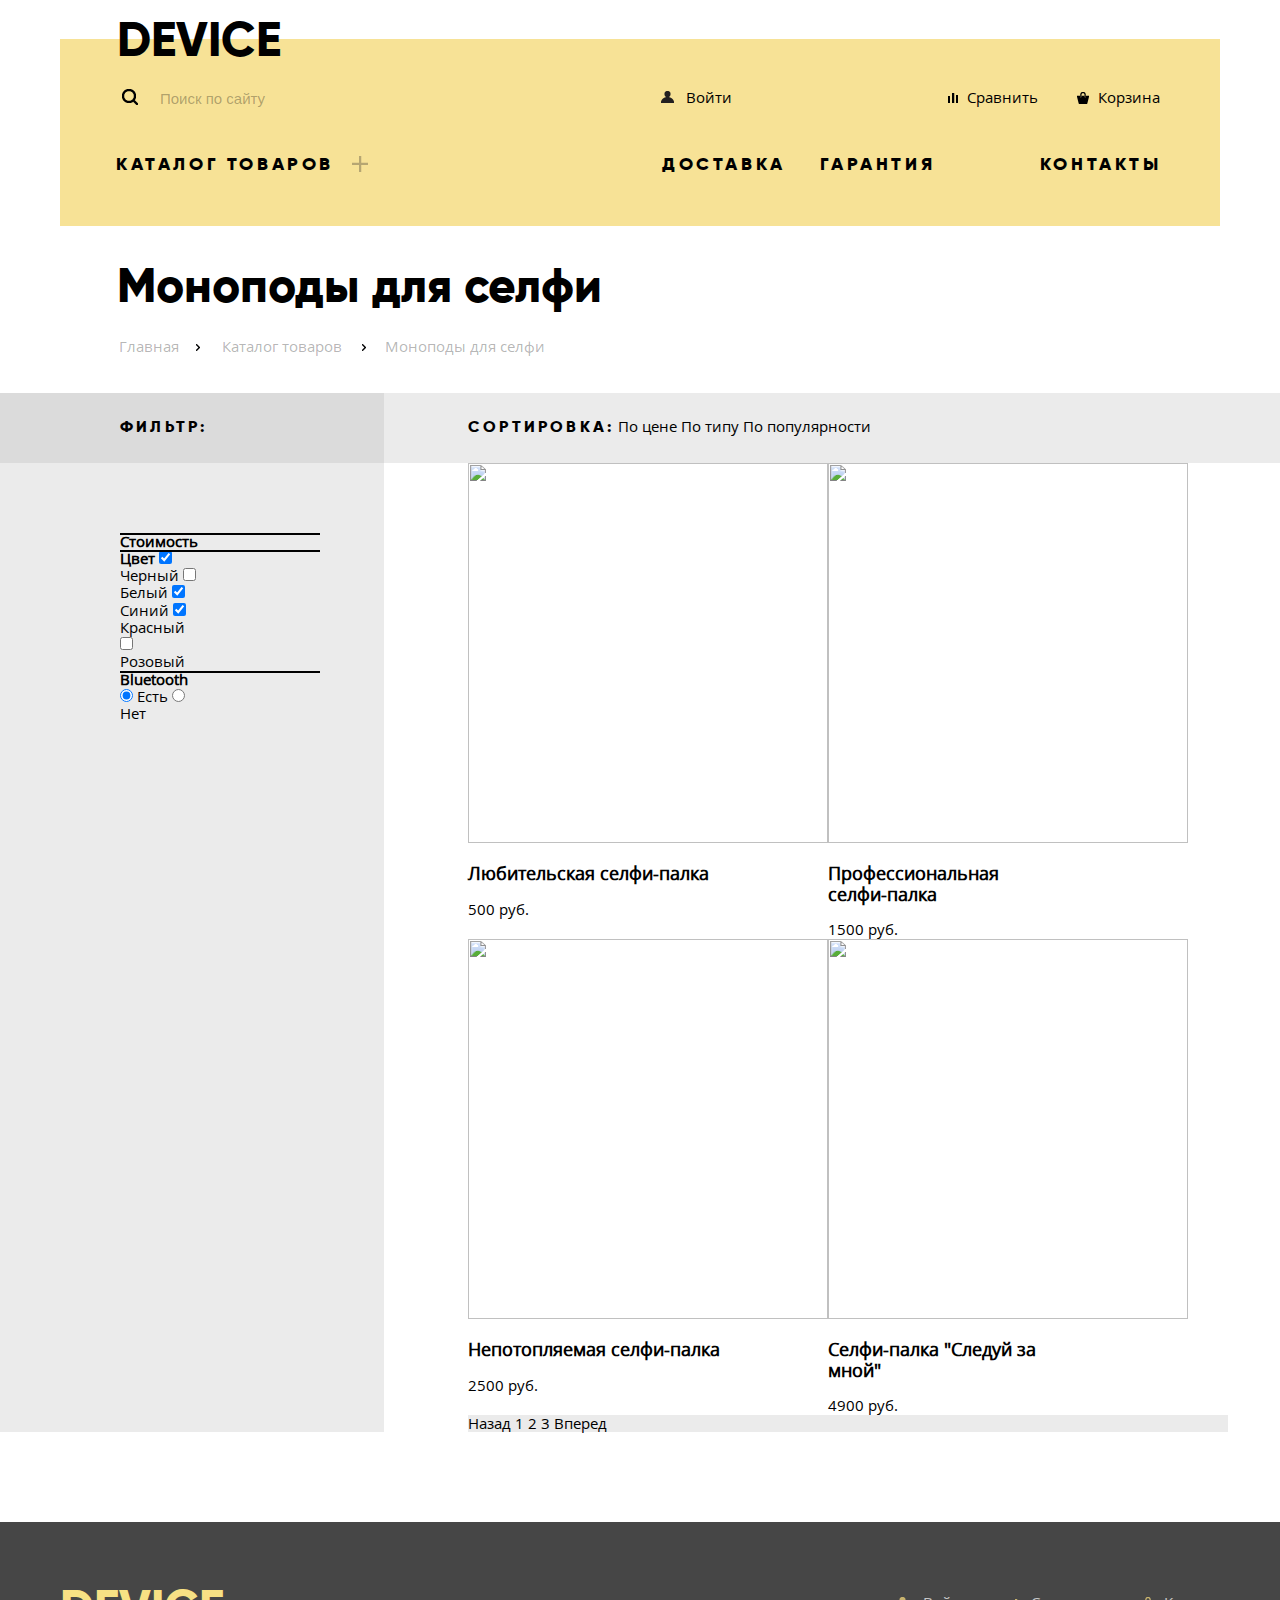
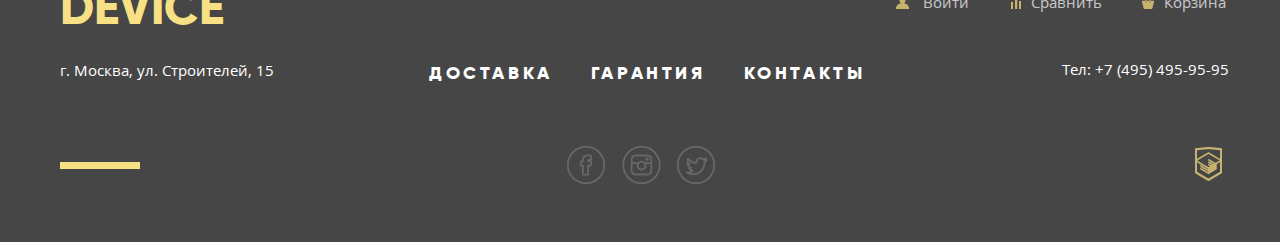
==== commit 4a3799ff: "latest commit" ====
--- a/catalog.html
+++ b/catalog.html
@@ -54,44 +54,82 @@
     </div>
 </header>
 <main>
-    <div class="container">
+    <div class="container clearfix">
         <nav class="breadcrumbs">
             <h1 class="header-text">Моноподы для селфи</h1>
             <a>Главная</a><a>Каталог товаров</a><a>Моноподы для селфи</a>
         </nav>
-        <aside>
-            <b>Фильтр:</b>
-            <form></form>
-        </aside>
-        <div class="catalog-content">
-            <b>Сортировка:</b>
-            <a>По цене</a>
-            <a>По типу</a>
-            <a>По популярности</a>
-            <a class="arrow-up"></a>
-            <a class="arrow-down"></a>
-            <div class="catalog-content-image">
-                <img src="#" width="" height="">
-                <span>Любительская селфи-палка</span><span>500 руб.</span>
+    </div>
+    <div class="catalog-header-background">
+        <div class="container clearfix">
+            <div class="catalog-header-left">
+                <h2>Фильтр:</h2>
             </div>
-            <div class="catalog-content-image">
-                <img src="#" width="" height="">
-                <span>Профессиональная<br> селфи-палка</span><span>1500 руб.</span>
+            <div class="catalog-header-right">
+                <h2>Сортировка:</h2>
+                <a>По цене</a>
+                <a>По типу</a>
+                <a>По популярности</a>
+                <a class="arrow-up"></a>
+                <a class="arrow-down"></a>
             </div>
-            <div class="catalog-content-image">
-                <img src="#" width="" height="">
-                <span>Непотопляемая селфи-палка</span><span>2500 руб.</span>
+        </div>
+    </div>
+    <div class="catalog-content-background">
+        <div class="container clearfix">
+            <div class="catalog-content-left">
+                <form class="catalog-form">
+                    <b>Стоимость</b>
+                    <div class="range-toggle">
+                        <div class="toggle-button"></div>
+                        <div class="toggle-button"></div>
+                    </div>
+                    <div class="monopod-color">
+                        <b>Цвет</b>
+                        <input type="checkbox" name="color" id="black" checked>
+                        <label for="black">Черный</label>
+                        <input type="checkbox" name="color" id="white">
+                        <label for="white">Белый</label>
+                        <input type="checkbox" name="color" id="blue" checked>
+                        <label for="blue">Синий</label>
+                        <input type="checkbox" name="color" id="red" checked>
+                        <label for="red">Красный</label>
+                        <input type="checkbox" name="color" id="pink">
+                        <label for="pink">Розовый</label>
+                    </div>
+                    <div class="bluetooth">
+                        <b>Bluetooth</b>
+                        <input type="radio" name="bluetooth" id="bluetooth-yes" checked>
+                        <label for="bluetooth-yes">Есть</label>
+                        <input type="radio" name="bluetooth" id="bluetooth-no">
+                        <label for="bluetooth-no">Нет</label>
+                    </div>
+                </form>
             </div>
-            <div class="catalog-content-image">
-                <img src="#" width="" height="">
-                <span>Селфи-палка "Следуй за<br> мной"</span><span>4900 руб.</span>
-            </div>
-            <div class="catalog-pagination">
-                <a>Назад</a>
-                <a>1</a>
-                <a>2</a>
-                <a>3</a>
-                <a>Вперед</a>
+            <div class="catalog-content-right clearfix">
+                <div class="catalog-content-item">
+                    <img src="#" width="360" height="380">
+                    <h3>Любительская селфи-палка</h3><span>500 руб.</span>
+                </div>
+                <div class="catalog-content-item">
+                    <img src="#" width="360" height="380">
+                    <h3>Профессиональная<br> селфи-палка</h3><span>1500 руб.</span>
+                </div>
+                <div class="catalog-content-item">
+                    <img src="#" width="360" height="380">
+                    <h3>Непотопляемая селфи-палка</h3><span>2500 руб.</span>
+                </div>
+                <div class="catalog-content-item">
+                    <img src="#" width="360" height="380">
+                    <h3>Селфи-палка "Следуй за<br> мной"</h3><span>4900 руб.</span>
+                </div>
+                <div class="catalog-pagination">
+                    <a>Назад</a>
+                    <a>1</a>
+                    <a>2</a>
+                    <a>3</a>
+                    <a>Вперед</a>
+                </div>
             </div>
         </div>
     </div>
--- a/css/style.css
+++ b/css/style.css
@@ -1167,7 +1167,6 @@
     margin-right: 43px;
     left: 2px;
     bottom: 7px;
-    /*opacity: 0.3;*/
     color: rgba(0,0,0, .3);
     cursor: pointer;
 }
@@ -1181,19 +1180,16 @@
     width: 4px;
     background-image: url("../img/spritesheet.png");
     background-position: -20px -184px;
-    /*opacity: 1;*/
     color: rgba(0,0,0, 1);
     cursor: default;
 }
 
 .breadcrumbs a:hover {
-    /*opacity: 0.6;*/
     color: rgba(0,0,0, .6);
 
 }
 
 .breadcrumbs a:active {
-    /*opacity: 0.1;*/
     color: rgba(0,0,0, .1);
 
 }
@@ -1205,3 +1201,86 @@
 .breadcrumbs a:nth-of-type(3)::after {
     display: none;
 }
+
+
+/* -------------------- catalog content
+
+ */
+
+.catalog-header-background {
+    min-width: 1200px;
+    /*max-width: 1600px;*/
+    background: linear-gradient(to right, #dbdbdb 30%, #ebebeb 30%);
+    height: 70px;
+}
+
+.catalog-content-background {
+    min-width: 1200px;
+    /*max-width: 1600px;*/
+    background: linear-gradient(to right, #ebebeb 30%, white 30%);
+}
+
+.catalog-header-left {
+    float: left;
+    width: 30%;
+    padding: 25px 0;
+    padding-left: 60px;
+    box-sizing: border-box;
+}
+
+.catalog-header-right {
+    float: left;
+    width: 70%;
+    padding: 25px 0;
+    padding-left: 60px;
+    box-sizing: border-box;
+}
+
+.catalog-content-left {
+    float:left;
+    width: 30%;
+    box-sizing: border-box;
+    padding-right: 60px;
+}
+
+.catalog-content-right {
+    float: right;
+    width: 70%;
+    padding-left: 60px;
+    box-sizing: border-box;
+}
+
+
+.catalog-content-item {
+    float: left;
+}
+
+.catalog-header-background h2 {
+    font-family: "Gilroy", Verdana, sans-serif;
+    font-size: 16px;
+    font-weight: 900;
+    letter-spacing: 0.2em;
+    text-transform: uppercase;
+    display: inline;
+}
+
+.catalog-pagination {
+    float: left;
+    width: 760px;
+    background-color: #ebebeb;
+}
+
+.catalog-form {
+    width: 200px;
+    padding: 70px 60px 0 60px;
+    box-sizing: border-box;
+    margin-right: 60px;
+}
+
+.catalog-form b::before {
+    position: absolute;
+    content: "";
+    height: 2px;
+    width: 200px;
+    background-color: black;
+}